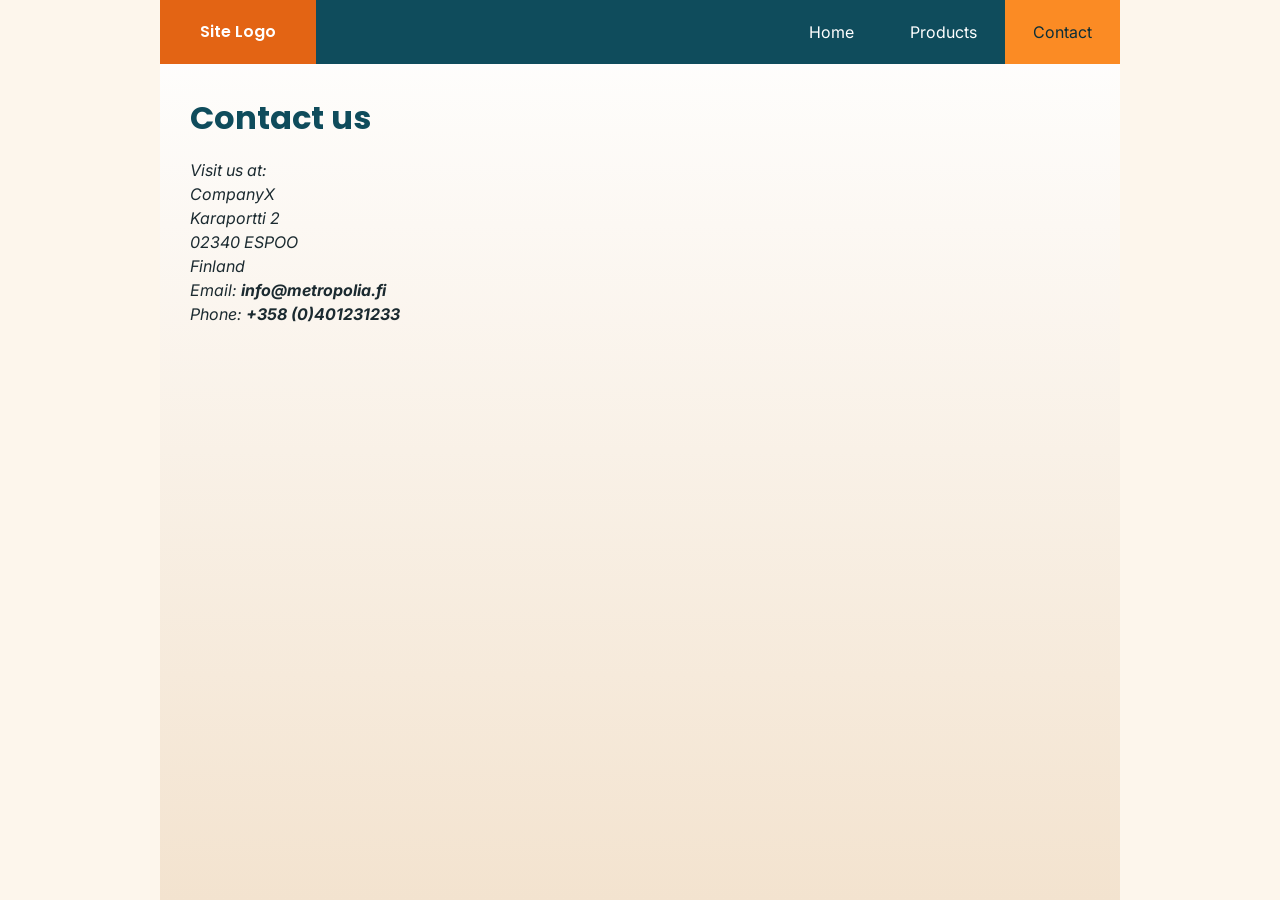
==== webdev/html/nettisivu/test/contact.html @ 81352099 "Muutin koko meiningin" ====
<!DOCTYPE html>
<html lang="en"><head><meta charset="utf-8"><title>Contact – CompanyX</title>
<meta name="viewport" content="width=device-width, initial-scale=1">
<link href="https://fonts.googleapis.com/css2?family=Inter&family=Poppins:wght@600&display=swap" rel="stylesheet">
<link rel="stylesheet" href="style.css"></head>
<body><div class="page">
<header><div class="logo">Site Logo</div>
<nav><a href="index.html">Home</a><a href="products.html">Products</a><a href="contact.html" class="active">Contact</a></nav></header>
<main>
<div class="contact"><div><h1>Contact us</h1>
<address>Visit us at:<br>CompanyX<br>Karaportti 2<br>02340 ESPOO<br>Finland<br>Email: <strong>info@metropolia.fi</strong><br>Phone: <strong>+358 (0)401231233</strong></address></div>
<iframe title="Map" src="https://www.openstreetmap.org/export/embed.html?bbox=24.80%2C60.175%2C24.83%2C60.19&amp;layer=mapnik"></iframe></div>
</main></div></body></html>
---- webdev/html/nettisivu/test/style.css ----
*{box-sizing:border-box;margin:0;padding:0}
body{font-family:'Inter',Arial,sans-serif;background:#fdf6ec;color:#1b2a30;line-height:1.5}
h1,h2,h3{font-family:'Poppins',Arial,sans-serif}
.page{max-width:960px;margin:0 auto;background:linear-gradient(#fff 0,#f3e3cf 100%);min-height:100vh}
header{display:flex;justify-content:space-between;align-items:stretch;background:#0f4c5c}
.logo{background:#e36414;color:#fff;font-family:'Poppins',sans-serif;font-weight:600;padding:20px 40px}
nav{display:flex;align-items:center}
nav a{color:#fff;text-decoration:none;padding:20px 28px}
nav a:hover,nav a.active{background:#fb8b24;color:#0b2e38}
main{padding:30px}
.hero{position:relative}
.hero img,.wide{width:100%;height:300px;object-fit:cover;display:block;border-radius:6px}
.hero h1{position:absolute;top:0;left:0;right:0;text-align:center;font-size:3rem;padding-top:12px;color:#fff;text-shadow:0 2px 6px rgba(0,0,0,.5)}
.hero img{height:340px;margin-top:0}
.intro{text-align:center;max-width:720px;margin:24px auto}
.cards{display:flex;gap:16px;margin-top:24px}
.card{flex:1;background:#fff;padding:16px;border-radius:6px;box-shadow:0 2px 6px rgba(0,0,0,.12)}
.card h2{font-size:1.2rem;margin-bottom:12px;color:#9a031e}
.card img{width:100%;height:290px;object-fit:cover;display:block}
.card figcaption{font-style:italic;color:#777;font-size:.85rem;margin:4px 0 10px}
.card p{font-size:.9rem}
.contact{display:flex;gap:30px;align-items:flex-start}
.contact h1{color:#0f4c5c;margin-bottom:16px}
.contact address{font-style:italic;min-width:200px}
.contact iframe{flex:1;height:320px;border:0;border-radius:6px}
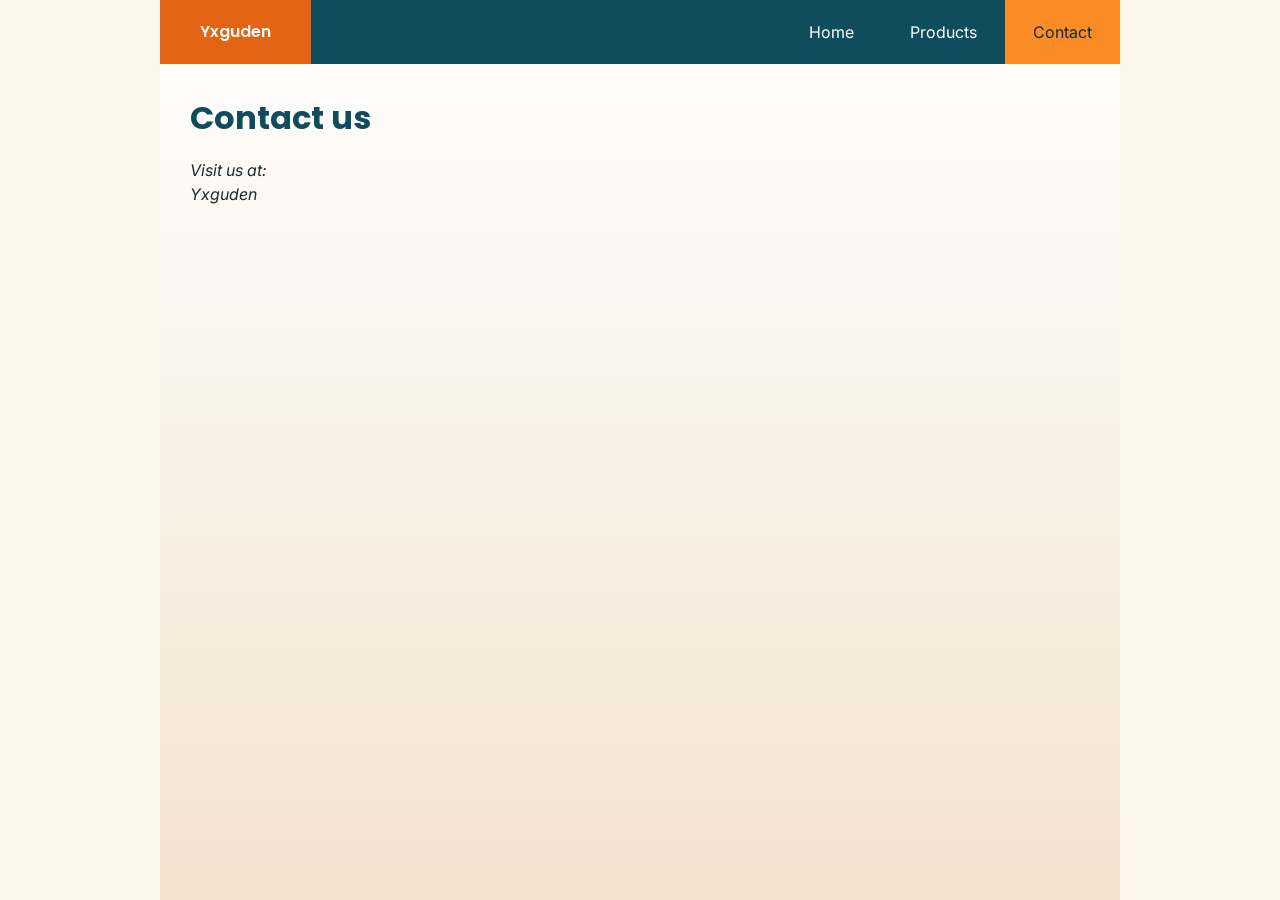
==== commit 6f37707e: "Jee2222" ====
--- a/webdev/html/nettisivu/test/contact.html
+++ b/webdev/html/nettisivu/test/contact.html
@@ -1,13 +1,34 @@
-<!DOCTYPE html>
-<html lang="en"><head><meta charset="utf-8"><title>Contact – CompanyX</title>
-<meta name="viewport" content="width=device-width, initial-scale=1">
-<link href="https://fonts.googleapis.com/css2?family=Inter&family=Poppins:wght@600&display=swap" rel="stylesheet">
-<link rel="stylesheet" href="style.css"></head>
-<body><div class="page">
-<header><div class="logo">Site Logo</div>
-<nav><a href="index.html">Home</a><a href="products.html">Products</a><a href="contact.html" class="active">Contact</a></nav></header>
-<main>
-<div class="contact"><div><h1>Contact us</h1>
-<address>Visit us at:<br>CompanyX<br>Karaportti 2<br>02340 ESPOO<br>Finland<br>Email: <strong>info@metropolia.fi</strong><br>Phone: <strong>+358 (0)401231233</strong></address></div>
-<iframe title="Map" src="https://www.openstreetmap.org/export/embed.html?bbox=24.80%2C60.175%2C24.83%2C60.19&amp;layer=mapnik"></iframe></div>
-</main></div></body></html>
+<!doctype html>
+<html lang="en">
+  <head>
+    <meta charset="utf-8" />
+    <title>idk</title>
+    <meta name="viewport" content="width=device-width, initial-scale=1" />
+    <link
+      href="https://fonts.googleapis.com/css2?family=Inter&family=Poppins:wght@600&display=swap"
+      rel="stylesheet"
+    />
+    <link rel="stylesheet" href="style.css" />
+  </head>
+  <body>
+    <div class="page">
+      <header>
+        <div class="logo">Yxguden</div>
+        <nav>
+          <a href="index.html">Home</a><a href="products.html">Products</a
+          ><a href="contact.html" class="active">Contact</a>
+        </nav>
+      </header>
+      <main>
+        <div class="contact">
+          <div>
+            <h1>Contact us</h1>
+            <address>
+              Visit us at:<br />Yxguden
+            </address>
+          </div>
+        </div>
+      </main>
+    </div>
+  </body>
+</html>
--- a/webdev/html/nettisivu/test/style.css
+++ b/webdev/html/nettisivu/test/style.css
@@ -1,25 +1,134 @@
-*{box-sizing:border-box;margin:0;padding:0}
-body{font-family:'Inter',Arial,sans-serif;background:#fdf6ec;color:#1b2a30;line-height:1.5}
-h1,h2,h3{font-family:'Poppins',Arial,sans-serif}
-.page{max-width:960px;margin:0 auto;background:linear-gradient(#fff 0,#f3e3cf 100%);min-height:100vh}
-header{display:flex;justify-content:space-between;align-items:stretch;background:#0f4c5c}
-.logo{background:#e36414;color:#fff;font-family:'Poppins',sans-serif;font-weight:600;padding:20px 40px}
-nav{display:flex;align-items:center}
-nav a{color:#fff;text-decoration:none;padding:20px 28px}
-nav a:hover,nav a.active{background:#fb8b24;color:#0b2e38}
-main{padding:30px}
-.hero{position:relative}
-.hero img,.wide{width:100%;height:300px;object-fit:cover;display:block;border-radius:6px}
-.hero h1{position:absolute;top:0;left:0;right:0;text-align:center;font-size:3rem;padding-top:12px;color:#fff;text-shadow:0 2px 6px rgba(0,0,0,.5)}
-.hero img{height:340px;margin-top:0}
-.intro{text-align:center;max-width:720px;margin:24px auto}
-.cards{display:flex;gap:16px;margin-top:24px}
-.card{flex:1;background:#fff;padding:16px;border-radius:6px;box-shadow:0 2px 6px rgba(0,0,0,.12)}
-.card h2{font-size:1.2rem;margin-bottom:12px;color:#9a031e}
-.card img{width:100%;height:290px;object-fit:cover;display:block}
-.card figcaption{font-style:italic;color:#777;font-size:.85rem;margin:4px 0 10px}
-.card p{font-size:.9rem}
-.contact{display:flex;gap:30px;align-items:flex-start}
-.contact h1{color:#0f4c5c;margin-bottom:16px}
-.contact address{font-style:italic;min-width:200px}
-.contact iframe{flex:1;height:320px;border:0;border-radius:6px}
+* {
+  box-sizing: border-box;
+  margin: 0;
+  padding: 0;
+}
+body {
+  font-family: "Inter", Arial, sans-serif;
+  background: #fdf6ec;
+  color: #1b2a30;
+  line-height: 1.5;
+}
+h1,
+h2,
+h3 {
+  font-family: "Poppins", Arial, sans-serif;
+}
+.page {
+  max-width: 960px;
+  margin: 0 auto;
+  background: linear-gradient(#fff 0, #f3e3cf 100%);
+  min-height: 100vh;
+}
+header {
+  display: flex;
+  justify-content: space-between;
+  align-items: stretch;
+  background: #0f4c5c;
+}
+.logo {
+  background: #e36414;
+  color: #fff;
+  font-family: "Poppins", sans-serif;
+  font-weight: 600;
+  padding: 20px 40px;
+}
+nav {
+  display: flex;
+  align-items: center;
+}
+nav a {
+  color: #fff;
+  text-decoration: none;
+  padding: 20px 28px;
+}
+nav a:hover,
+nav a.active {
+  background: #fb8b24;
+  color: #0b2e38;
+}
+main {
+  padding: 30px;
+}
+.hero {
+  position: relative;
+}
+.hero img,
+.wide {
+  width: 100%;
+  height: 300px;
+  object-fit: cover;
+  display: block;
+  border-radius: 6px;
+}
+.hero h1 {
+  position: absolute;
+  top: 0;
+  left: 0;
+  right: 0;
+  text-align: center;
+  font-size: 3rem;
+  padding-top: 12px;
+  color: #fff;
+  text-shadow: 0 2px 6px rgba(0, 0, 0, 0.5);
+}
+.hero img {
+  height: 340px;
+  margin-top: 0;
+}
+.intro {
+  text-align: center;
+  max-width: 720px;
+  margin: 24px auto;
+}
+.cards {
+  display: flex;
+  gap: 16px;
+  margin-top: 24px;
+}
+.card {
+  flex: 1;
+  background: #fff;
+  padding: 16px;
+  border-radius: 6px;
+  box-shadow: 0 2px 6px rgba(0, 0, 0, 0.12);
+}
+.card h2 {
+  font-size: 1.2rem;
+  margin-bottom: 12px;
+  color: #9a031e;
+}
+.card img {
+  width: 100%;
+  height: 290px;
+  object-fit: cover;
+  display: block;
+}
+.card figcaption {
+  font-style: italic;
+  color: #777;
+  font-size: 0.85rem;
+  margin: 4px 0 10px;
+}
+.card p {
+  font-size: 0.9rem;
+}
+.contact {
+  display: flex;
+  gap: 30px;
+  align-items: flex-start;
+}
+.contact h1 {
+  color: #0f4c5c;
+  margin-bottom: 16px;
+}
+.contact address {
+  font-style: italic;
+  min-width: 200px;
+}
+.contact iframe {
+  flex: 1;
+  height: 320px;
+  border: 0;
+  border-radius: 6px;
+}
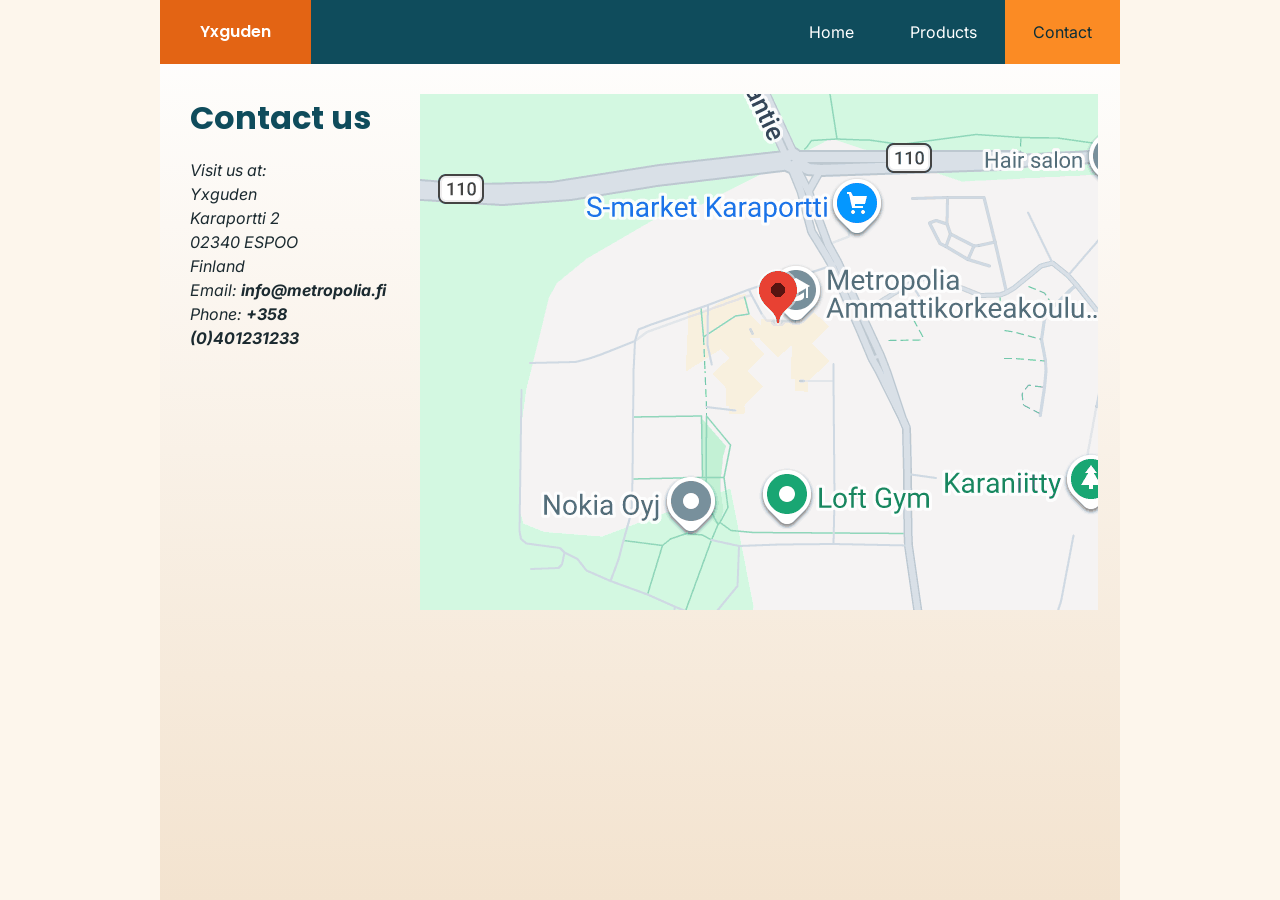
==== commit d724f471: "ahabkfhabgjshkasfhkjasf" ====
--- a/webdev/html/nettisivu/test/contact.html
+++ b/webdev/html/nettisivu/test/contact.html
@@ -24,9 +24,12 @@
           <div>
             <h1>Contact us</h1>
             <address>
-              Visit us at:<br />Yxguden
+              Visit us at:<br />Yxguden<br />Karaportti 2<br />02340 ESPOO<br />Finland<br />Email:
+              <strong>info@metropolia.fi</strong><br />Phone:
+              <strong>+358 (0)401231233</strong>
             </address>
           </div>
+          <a href="https://www.google.com/maps/place/Metropolia+University+of+Applied+Sciences+-+Karamalmi+Campus/@60.2209274,24.7579507,14.59z/data=!4m6!3m5!1s0x468df797cfe43cbb:0xb99a2c26d4df39ff!8m2!3d60.2239959!4d24.7585139!16s%2Fg%2F11h6dh4j7g?entry=ttu&g_ep=EgoyMDI2MTAyNy4wIKXMDSoASAFQAw%3D%3D"> <img src="img/map.png" /></a>
         </div>
       </main>
     </div>
